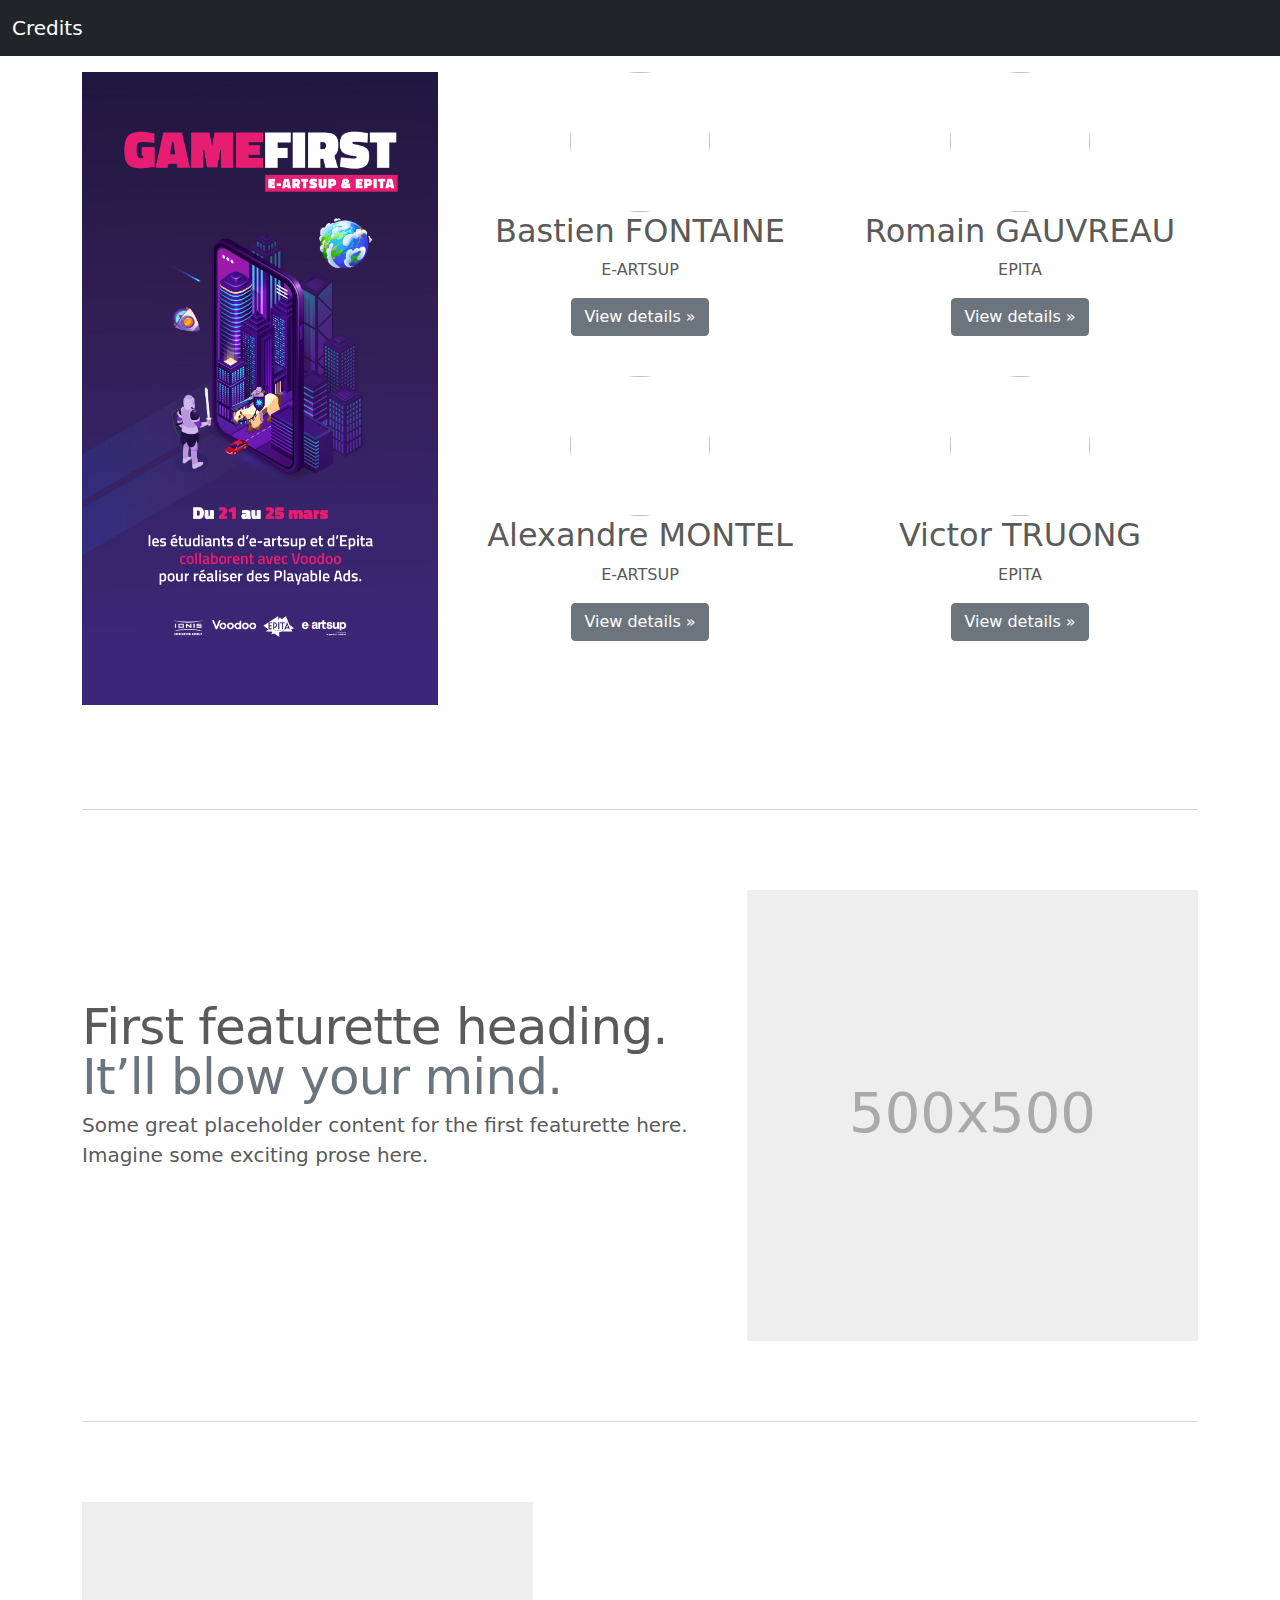
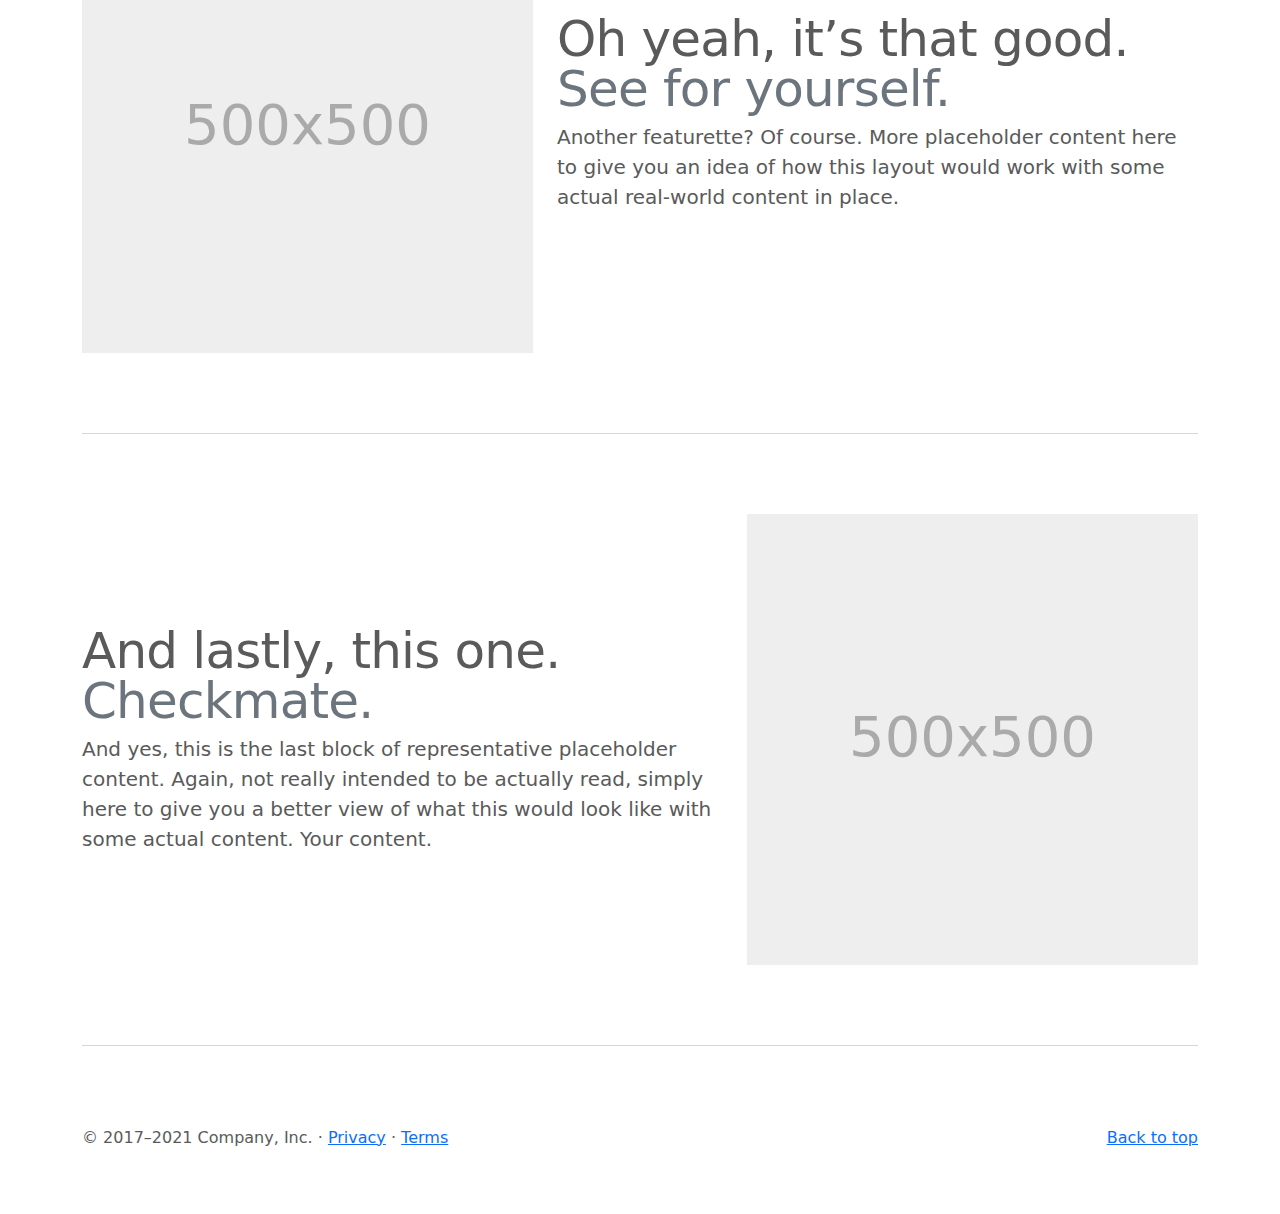
==== credits.html @ 26f94e78 "add credits" ====
<!doctype html>
<html lang="en">

<head>
    <meta charset="utf-8">
    <meta name="viewport" content="width=device-width, initial-scale=1">
    <meta name="description" content="">
    <meta name="author" content="Mark Otto, Jacob Thornton, and Bootstrap contributors">
    <meta name="generator" content="Hugo 0.88.1">
    <title>Credits</title>

    <link rel="canonical" href="https://getbootstrap.com/docs/5.1/examples/carousel/">



    <!-- Bootstrap core CSS -->
    <link href="../assets/dist/css/bootstrap.min.css" rel="stylesheet">

    <style>
        .bd-placeholder-img {
            font-size: 1.125rem;
            text-anchor: middle;
            -webkit-user-select: none;
            -moz-user-select: none;
            user-select: none;
        }

        .marketing .col-lg-6 {
            margin-bottom: 1.5rem;
            text-align: center;
        }

        .marketing .col-lg-6 p:nth-child(odd) {
            text-transform: uppercase;
        }

        @media (min-width: 768px) {
            .bd-placeholder-img-lg {
                font-size: 3.5rem;
            }
        }
    </style>


    <!-- Custom styles for this template -->
    <link href="carousel.css" rel="stylesheet">
</head>

<body>

    <header>
        <nav class="navbar navbar-expand-md navbar-dark fixed-top bg-dark">
            <div class="container-fluid">
                <a class="navbar-brand" href="#">Credits</a>
            </div>
        </nav>
    </header>

    <main>



        <!-- Marketing messaging and featurettes
  ================================================== -->
        <!-- Wrap the rest of the page in another container to center all the content. -->

        <div class="container marketing mt-4">

            <div class="row">

            </div>
            <!-- Three columns of text below the carousel -->
            <div class="row">
                <div class="col-lg-4">
                    <img class="img-fluid mx-auto" src="assets/gamefirst story 1080x10920.jpg" />
                </div>
                <div class="col-lg-8">
                    <div class="row">
                        <div class="col-lg-6">
                            <img class="bd-placeholder-img rounded-circle" width="140" height="140"
                                src="https://media-exp1.licdn.com/dms/image/C4D03AQFf_zr6P6JGbQ/profile-displayphoto-shrink_200_200/0/1582280208227?e=1653523200&v=beta&t=oUoipcTumtmnthDIbrzo0HCvW5jjCBA4FiIe2QAyxf8" />


                            <h2>Bastien FONTAINE</h2>
                            <p>e-artsup</p>
                            <p><a class="btn btn-secondary"
                                    href="https://www.linkedin.com/in/bastien-fontaine-61a1a21a3/">View details
                                    &raquo;</a></p>
                        </div>
                        <div class="col-lg-6">
                            <img class="bd-placeholder-img rounded-circle" width="140" height="140"
                                src="https://media-exp1.licdn.com/dms/image/C4D03AQHImzjMDhCwEA/profile-displayphoto-shrink_200_200/0/1592319626390?e=2147483647&v=beta&t=HkIyPou4UiAWs8pgfkjkW2TF7vJoX47_hrFm2mgVAkA" />
                            <h2>Romain GAUVREAU </h2>
                            <p>Epita</p>
                            <p><a class="btn btn-secondary" href="https://www.linkedin.com/in/romain-gauvreau/">View
                                    details &raquo;</a>
                            </p>
                        </div>
                        <div class="col-lg-6">
                            <img class="bd-placeholder-img rounded-circle" width="140" height="140"
                                src="https://media-exp1.licdn.com/dms/image/C4D03AQGhZ9EcQNCbzg/profile-displayphoto-shrink_800_800/0/1634034597357?e=2147483647&v=beta&t=7tWo-6IqdJC6T5hxAX4rl_yfHisfv01H5pd09cE08Co" />


                            <h2>Alexandre MONTEL</h2>
                            <p>e-artsup</p>
                            <p><a class="btn btn-secondary"
                                    href="https://www.linkedin.com/in/bastien-fontaine-61a1a21a3/">View details
                                    &raquo;</a></p>
                        </div>

                        <div class="col-lg-6">
                            <img class="bd-placeholder-img rounded-circle" width="140" height="140"
                                src="https://media-exp1.licdn.com/dms/image/C4E03AQEgpKn2XNP-rQ/profile-displayphoto-shrink_800_800/0/1573449505301?e=1653523200&v=beta&t=IREkIvPfFpck30_LrzqSWO6aOOQKje5_BysaVWlrGho" />
                            <h2>Victor TRUONG </h2>
                            <p>Epita</p>
                            <p><a class="btn btn-secondary"
                                    href="https://www.linkedin.com/in/victor-truong-547013198/">View details &raquo;</a>
                            </p>
                        </div>
                    </div>
                </div>

            </div><!-- /.row -->


            <!-- START THE FEATURETTES -->

            <hr class="featurette-divider">

            <div class="row featurette">
                <div class="col-md-7">
                    <h2 class="featurette-heading">First featurette heading. <span class="text-muted">It’ll blow your
                            mind.</span></h2>
                    <p class="lead">Some great placeholder content for the first featurette here. Imagine some exciting
                        prose here.</p>
                </div>
                <div class="col-md-5">
                    <svg class="bd-placeholder-img bd-placeholder-img-lg featurette-image img-fluid mx-auto" width="500"
                        height="500" xmlns="http://www.w3.org/2000/svg" role="img" aria-label="Placeholder: 500x500"
                        preserveAspectRatio="xMidYMid slice" focusable="false">
                        <title>Placeholder</title>
                        <rect width="100%" height="100%" fill="#eee" /><text x="50%" y="50%" fill="#aaa"
                            dy=".3em">500x500</text>
                    </svg>

                </div>
            </div>

            <hr class="featurette-divider">

            <div class="row featurette">
                <div class="col-md-7 order-md-2">
                    <h2 class="featurette-heading">Oh yeah, it’s that good. <span class="text-muted">See for
                            yourself.</span></h2>
                    <p class="lead">Another featurette? Of course. More placeholder content here to give you an idea of
                        how this layout would work with some actual real-world content in place.</p>
                </div>
                <div class="col-md-5 order-md-1">
                    <svg class="bd-placeholder-img bd-placeholder-img-lg featurette-image img-fluid mx-auto" width="500"
                        height="500" xmlns="http://www.w3.org/2000/svg" role="img" aria-label="Placeholder: 500x500"
                        preserveAspectRatio="xMidYMid slice" focusable="false">
                        <title>Placeholder</title>
                        <rect width="100%" height="100%" fill="#eee" /><text x="50%" y="50%" fill="#aaa"
                            dy=".3em">500x500</text>
                    </svg>

                </div>
            </div>

            <hr class="featurette-divider">

            <div class="row featurette">
                <div class="col-md-7">
                    <h2 class="featurette-heading">And lastly, this one. <span class="text-muted">Checkmate.</span></h2>
                    <p class="lead">And yes, this is the last block of representative placeholder content. Again, not
                        really intended to be actually read, simply here to give you a better view of what this would
                        look like with some actual content. Your content.</p>
                </div>
                <div class="col-md-5">
                    <svg class="bd-placeholder-img bd-placeholder-img-lg featurette-image img-fluid mx-auto" width="500"
                        height="500" xmlns="http://www.w3.org/2000/svg" role="img" aria-label="Placeholder: 500x500"
                        preserveAspectRatio="xMidYMid slice" focusable="false">
                        <title>Placeholder</title>
                        <rect width="100%" height="100%" fill="#eee" /><text x="50%" y="50%" fill="#aaa"
                            dy=".3em">500x500</text>
                    </svg>

                </div>
            </div>

            <hr class="featurette-divider">

            <!-- /END THE FEATURETTES -->

        </div><!-- /.container -->


        <!-- FOOTER -->
        <footer class="container">
            <p class="float-end"><a href="#">Back to top</a></p>
            <p>&copy; 2017–2021 Company, Inc. &middot; <a href="#">Privacy</a> &middot; <a href="#">Terms</a></p>
        </footer>
    </main>


    <script src="../assets/dist/js/bootstrap.bundle.min.js"></script>


</body>

</html>
---- carousel.css ----
/* GLOBAL STYLES
-------------------------------------------------- */
/* Padding below the footer and lighter body text */

body {
  padding-top: 3rem;
  padding-bottom: 3rem;
  color: #5a5a5a;
}


/* CUSTOMIZE THE CAROUSEL
-------------------------------------------------- */

/* Carousel base class */
.carousel {
  margin-bottom: 4rem;
}
/* Since positioning the image, we need to help out the caption */
.carousel-caption {
  bottom: 3rem;
  z-index: 10;
}

/* Declare heights because of positioning of img element */
.carousel-item {
  height: 32rem;
}
.carousel-item > img {
  position: absolute;
  top: 0;
  left: 0;
  min-width: 100%;
  height: 32rem;
}


/* MARKETING CONTENT
-------------------------------------------------- */

/* Center align the text within the three columns below the carousel */
.marketing .col-lg-4 {
  margin-bottom: 1.5rem;
  text-align: center;
}
.marketing h2 {
  font-weight: 400;
}
/* rtl:begin:ignore */
.marketing .col-lg-4 p {
  margin-right: .75rem;
  margin-left: .75rem;
}
/* rtl:end:ignore */


/* Featurettes
------------------------- */

.featurette-divider {
  margin: 5rem 0; /* Space out the Bootstrap <hr> more */
}

/* Thin out the marketing headings */
.featurette-heading {
  font-weight: 300;
  line-height: 1;
  /* rtl:remove */
  letter-spacing: -.05rem;
}


/* RESPONSIVE CSS
-------------------------------------------------- */

@media (min-width: 40em) {
  /* Bump up size of carousel content */
  .carousel-caption p {
    margin-bottom: 1.25rem;
    font-size: 1.25rem;
    line-height: 1.4;
  }

  .featurette-heading {
    font-size: 50px;
  }
}

@media (min-width: 62em) {
  .featurette-heading {
    margin-top: 7rem;
  }
}
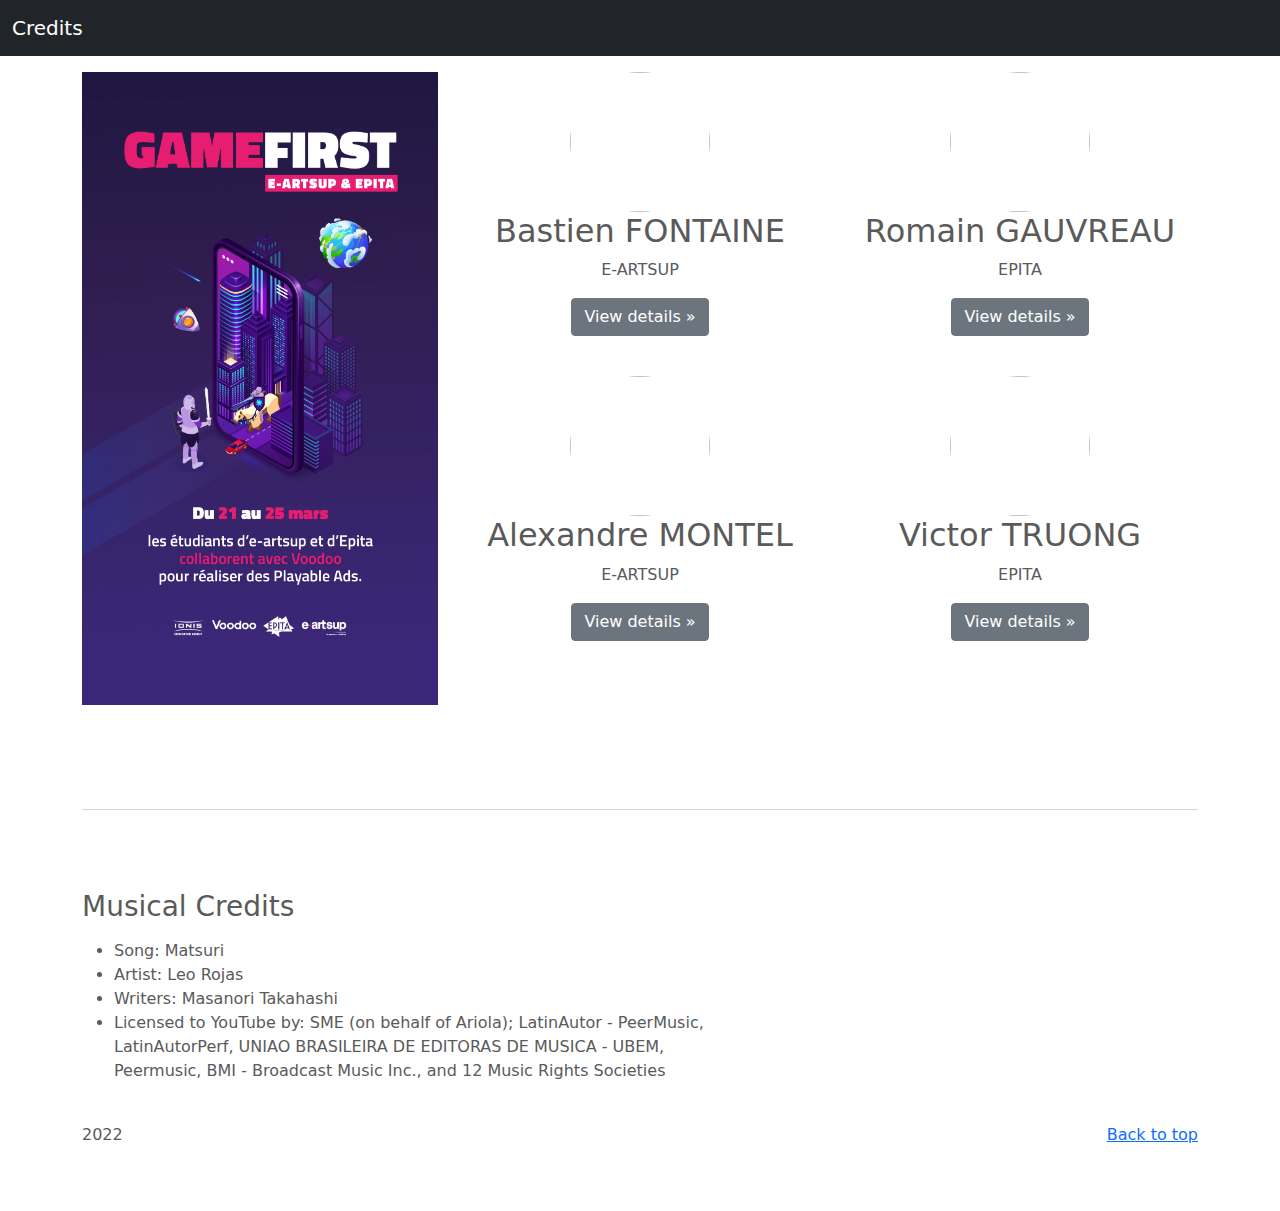
==== commit 6e9a797f: "add musical credits" ====
--- a/credits.html
+++ b/credits.html
@@ -11,9 +11,6 @@
 
     <link rel="canonical" href="https://getbootstrap.com/docs/5.1/examples/carousel/">
 
-
-
-    <!-- Bootstrap core CSS -->
     <link href="../assets/dist/css/bootstrap.min.css" rel="stylesheet">
 
     <style>
@@ -40,9 +37,6 @@
             }
         }
     </style>
-
-
-    <!-- Custom styles for this template -->
     <link href="carousel.css" rel="stylesheet">
 </head>
 
@@ -55,21 +49,8 @@
             </div>
         </nav>
     </header>
-
     <main>
-
-
-
-        <!-- Marketing messaging and featurettes
-  ================================================== -->
-        <!-- Wrap the rest of the page in another container to center all the content. -->
-
         <div class="container marketing mt-4">
-
-            <div class="row">
-
-            </div>
-            <!-- Three columns of text below the carousel -->
             <div class="row">
                 <div class="col-lg-4">
                     <img class="img-fluid mx-auto" src="assets/gamefirst story 1080x10920.jpg" />
@@ -107,7 +88,6 @@
                                     href="https://www.linkedin.com/in/bastien-fontaine-61a1a21a3/">View details
                                     &raquo;</a></p>
                         </div>
-
                         <div class="col-lg-6">
                             <img class="bd-placeholder-img rounded-circle" width="140" height="140"
                                 src="https://media-exp1.licdn.com/dms/image/C4E03AQEgpKn2XNP-rQ/profile-displayphoto-shrink_800_800/0/1573449505301?e=1653523200&v=beta&t=IREkIvPfFpck30_LrzqSWO6aOOQKje5_BysaVWlrGho" />
@@ -120,92 +100,37 @@
                     </div>
                 </div>
 
-            </div><!-- /.row -->
-
-
-            <!-- START THE FEATURETTES -->
-
+            </div>
             <hr class="featurette-divider">
 
             <div class="row featurette">
                 <div class="col-md-7">
-                    <h2 class="featurette-heading">First featurette heading. <span class="text-muted">It’ll blow your
-                            mind.</span></h2>
-                    <p class="lead">Some great placeholder content for the first featurette here. Imagine some exciting
-                        prose here.</p>
-                </div>
-                <div class="col-md-5">
-                    <svg class="bd-placeholder-img bd-placeholder-img-lg featurette-image img-fluid mx-auto" width="500"
-                        height="500" xmlns="http://www.w3.org/2000/svg" role="img" aria-label="Placeholder: 500x500"
-                        preserveAspectRatio="xMidYMid slice" focusable="false">
-                        <title>Placeholder</title>
-                        <rect width="100%" height="100%" fill="#eee" /><text x="50%" y="50%" fill="#aaa"
-                            dy=".3em">500x500</text>
-                    </svg>
-
+                    <h3>Musical Credits</h3>
+                    <p class="lead">
+                    <ul>
+                        <li>Song:
+                            Matsuri</li>
+                        <li>Artist:
+                            Leo Rojas</li>
+                        <li>Writers:
+                            Masanori Takahashi</li>
+                        <li>Licensed to YouTube by:
+                            SME (on behalf of Ariola); LatinAutor - PeerMusic, LatinAutorPerf, UNIAO BRASILEIRA DE
+                            EDITORAS
+                            DE MUSICA - UBEM, Peermusic, BMI - Broadcast Music Inc., and 12 Music Rights Societies
+                        </li>
+                    </ul>
+                    </p>
                 </div>
             </div>
+        </div>
 
-            <hr class="featurette-divider">
-
-            <div class="row featurette">
-                <div class="col-md-7 order-md-2">
-                    <h2 class="featurette-heading">Oh yeah, it’s that good. <span class="text-muted">See for
-                            yourself.</span></h2>
-                    <p class="lead">Another featurette? Of course. More placeholder content here to give you an idea of
-                        how this layout would work with some actual real-world content in place.</p>
-                </div>
-                <div class="col-md-5 order-md-1">
-                    <svg class="bd-placeholder-img bd-placeholder-img-lg featurette-image img-fluid mx-auto" width="500"
-                        height="500" xmlns="http://www.w3.org/2000/svg" role="img" aria-label="Placeholder: 500x500"
-                        preserveAspectRatio="xMidYMid slice" focusable="false">
-                        <title>Placeholder</title>
-                        <rect width="100%" height="100%" fill="#eee" /><text x="50%" y="50%" fill="#aaa"
-                            dy=".3em">500x500</text>
-                    </svg>
-
-                </div>
-            </div>
-
-            <hr class="featurette-divider">
-
-            <div class="row featurette">
-                <div class="col-md-7">
-                    <h2 class="featurette-heading">And lastly, this one. <span class="text-muted">Checkmate.</span></h2>
-                    <p class="lead">And yes, this is the last block of representative placeholder content. Again, not
-                        really intended to be actually read, simply here to give you a better view of what this would
-                        look like with some actual content. Your content.</p>
-                </div>
-                <div class="col-md-5">
-                    <svg class="bd-placeholder-img bd-placeholder-img-lg featurette-image img-fluid mx-auto" width="500"
-                        height="500" xmlns="http://www.w3.org/2000/svg" role="img" aria-label="Placeholder: 500x500"
-                        preserveAspectRatio="xMidYMid slice" focusable="false">
-                        <title>Placeholder</title>
-                        <rect width="100%" height="100%" fill="#eee" /><text x="50%" y="50%" fill="#aaa"
-                            dy=".3em">500x500</text>
-                    </svg>
-
-                </div>
-            </div>
-
-            <hr class="featurette-divider">
-
-            <!-- /END THE FEATURETTES -->
-
-        </div><!-- /.container -->
-
-
-        <!-- FOOTER -->
-        <footer class="container">
-            <p class="float-end"><a href="#">Back to top</a></p>
-            <p>&copy; 2017–2021 Company, Inc. &middot; <a href="#">Privacy</a> &middot; <a href="#">Terms</a></p>
-        </footer>
     </main>
-
-
+    <footer class="container mt-4">
+        <p class="float-end"><a href="#">Back to top</a></p>
+        <p>2022</p>
+    </footer>
     <script src="../assets/dist/js/bootstrap.bundle.min.js"></script>
-
-
 </body>
 
 </html>